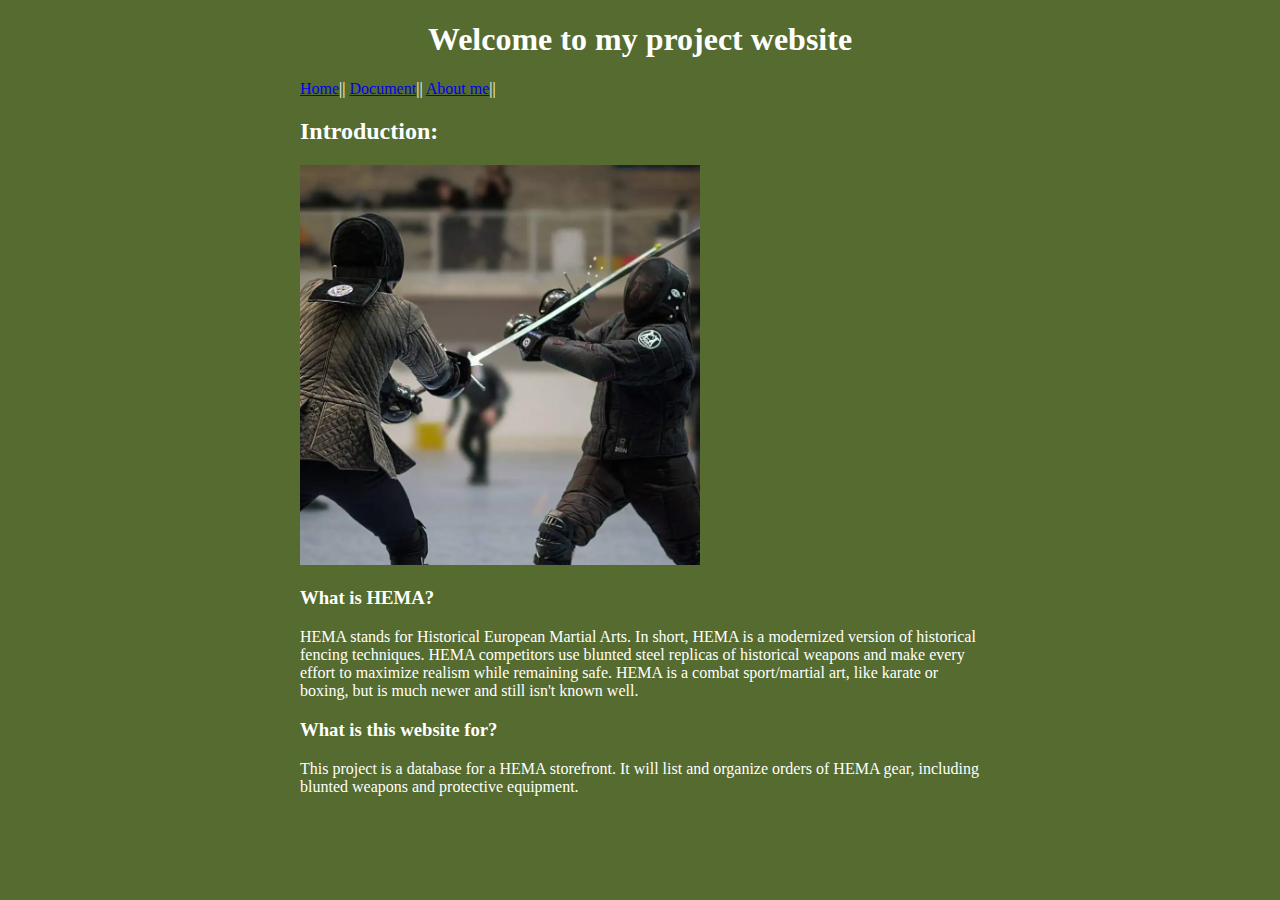
==== index.html @ e135e782 "Update and rename home.html to index.html" ====
<!DOCTYPE html>
<html lang="en">
<head>
    <title>This is an in-class practice</title>
    <link rel="stylesheet" href="styles.css">
</head>
<body>
    <h1><center>Welcome to my project website</center></h1>
    <a href= "index.html">Home</a>||
    <a href= "documents.html">Document</a>||
    <a href= "AboutMe.html">About me</a>||
    
    <h2>Introduction:</h2>
    <img src="HEMAGear.webp" alt="HEMA fencing example" width="400" height="400">
    <h3>What is HEMA?</h3>
    <p>
        HEMA stands for Historical European Martial Arts. In short, HEMA is a modernized version of historical fencing techniques.
        HEMA competitors use blunted steel replicas of historical weapons and make every effort to maximize realism while remaining safe.
        HEMA is a combat sport/martial art, like karate or boxing, but is much newer and still isn't known well.
        
    </p>
    <h3>What is this website for?</h3>
    <p>
        This project is a database for a HEMA storefront. It will list and organize orders of HEMA gear,
        including blunted weapons and protective equipment.
    </p>
</body>
</html>
---- styles.css ----
body{
    margin-left: 300px;
    margin-right: 300px;
    background-color: darkolivegreen;
    }
    h3, h2, h1, body{
    color: white;
}
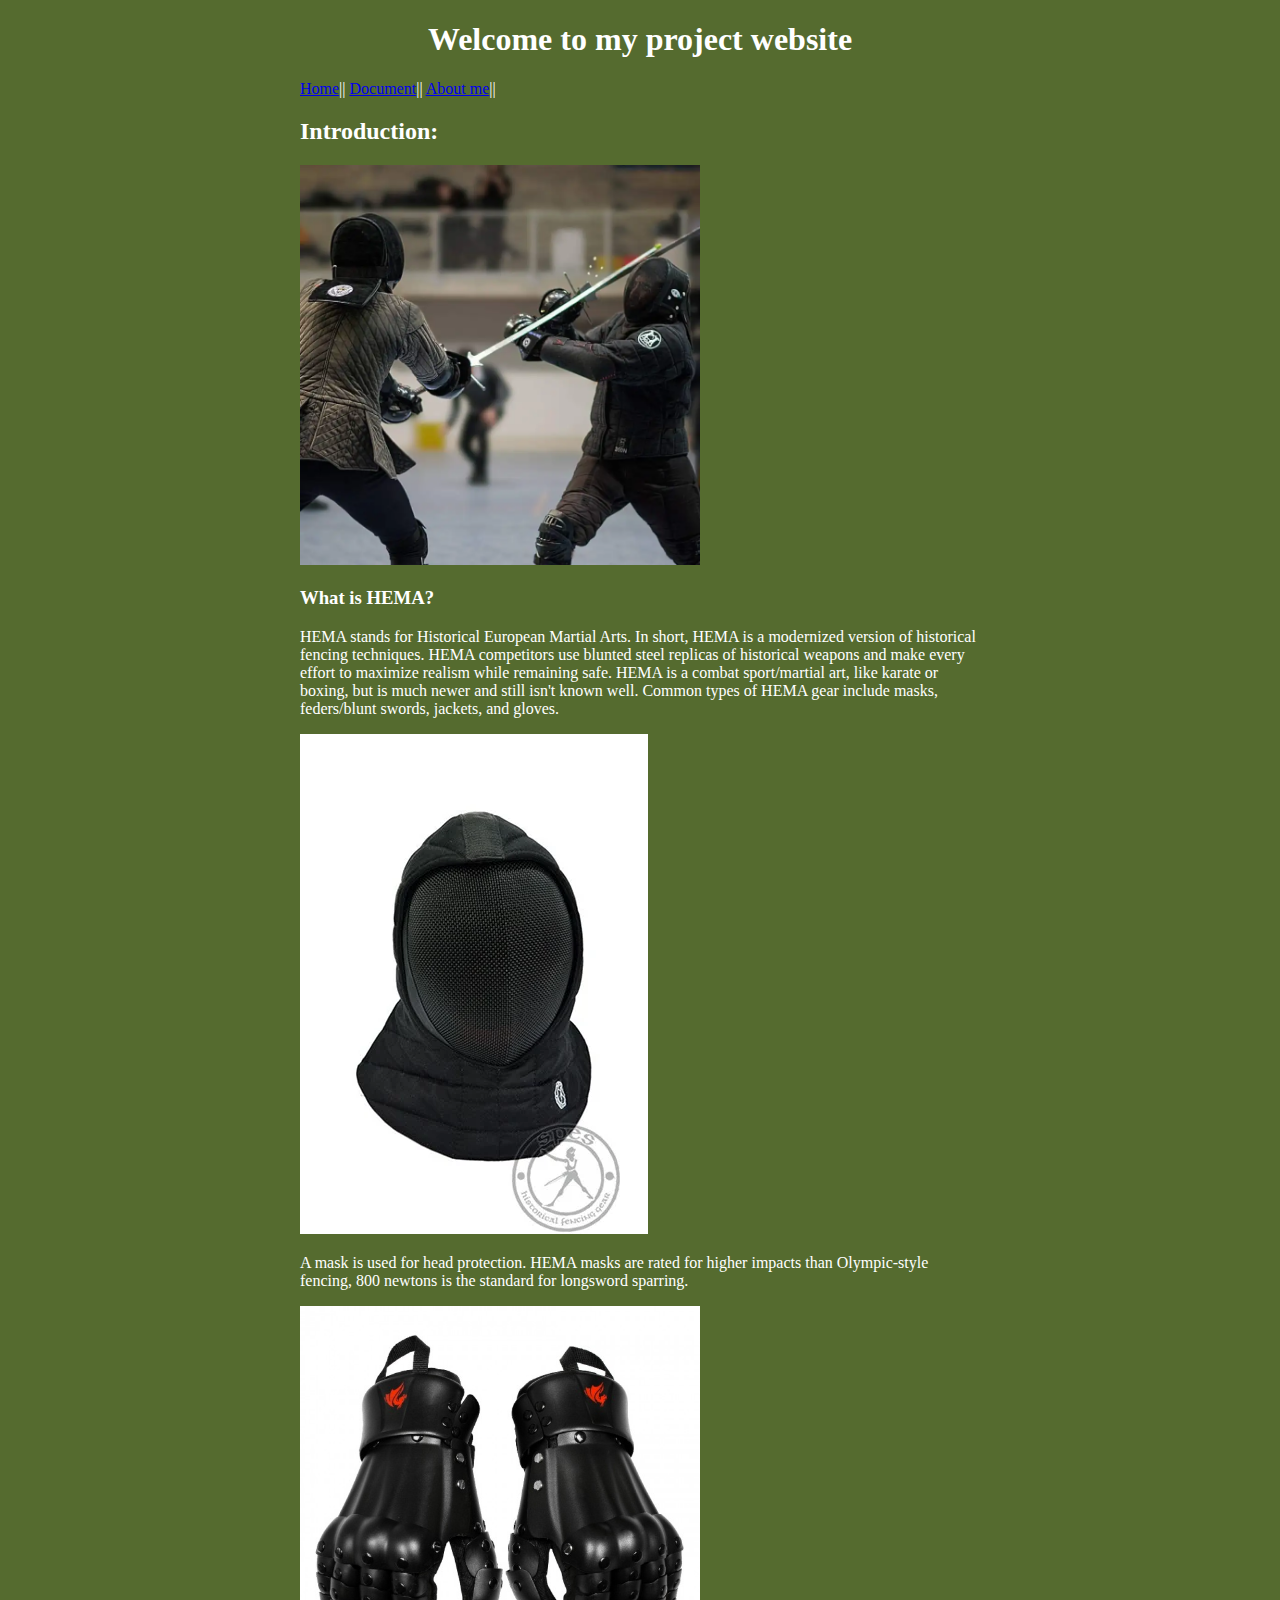
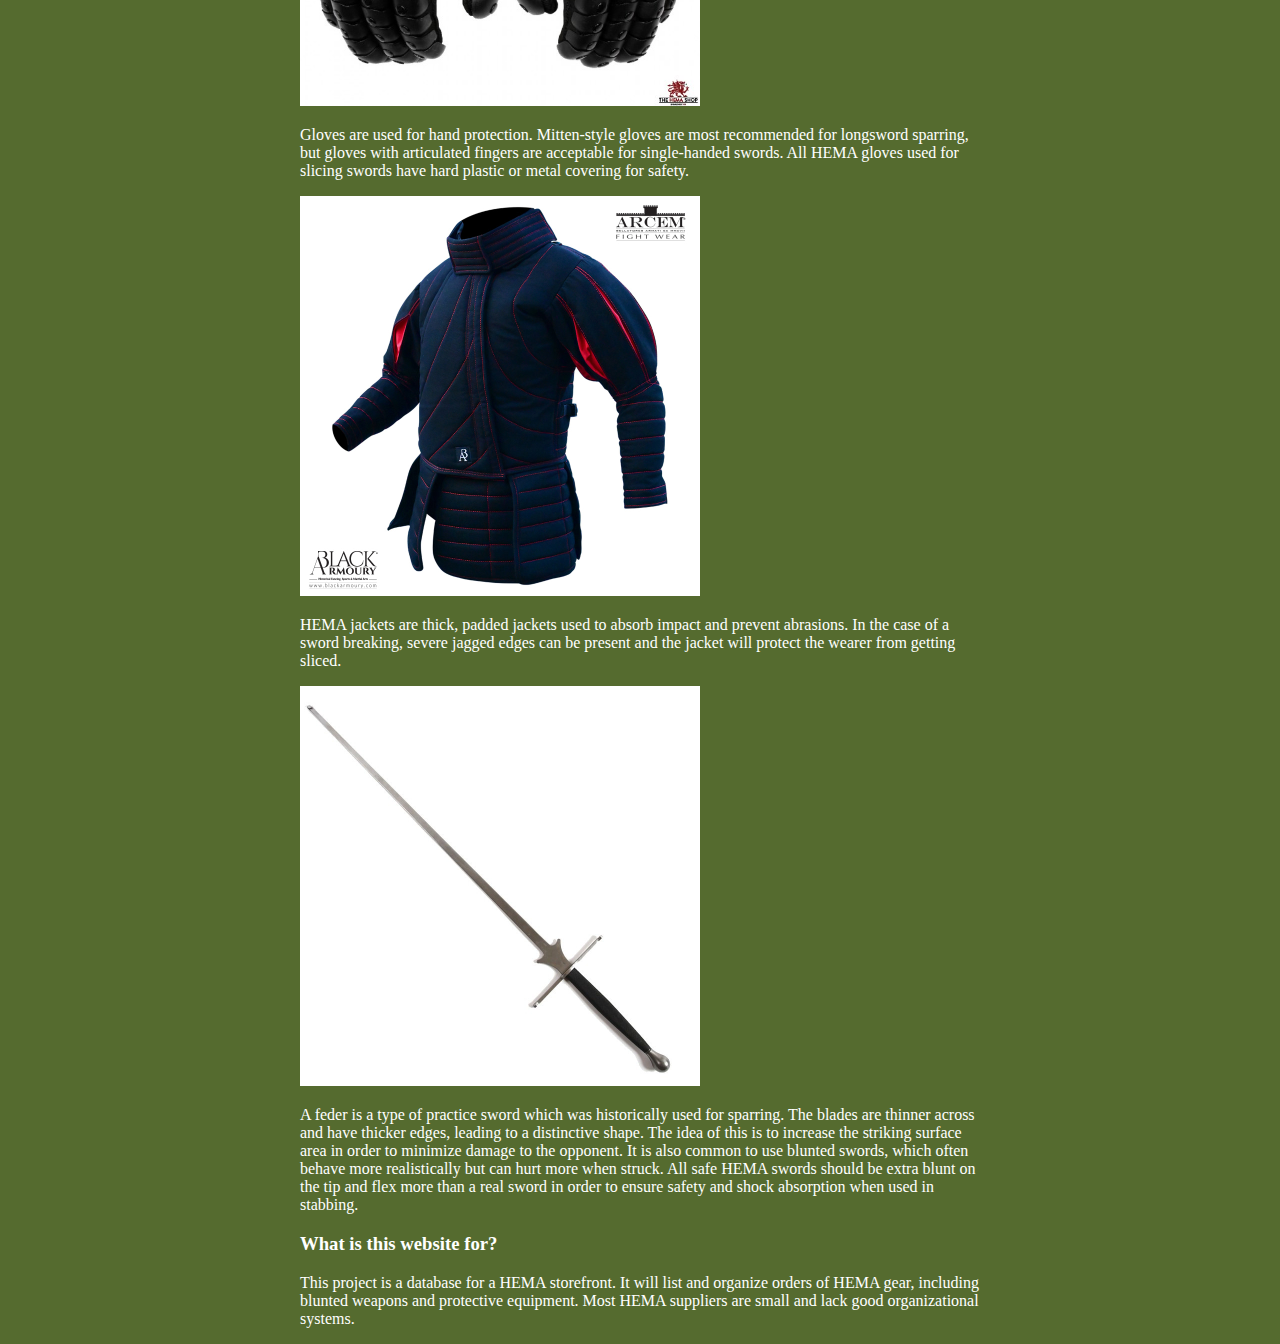
==== commit 82e1f328: "Add files via upload" ====
--- a/index.html
+++ b/index.html
@@ -1,7 +1,7 @@
 <!DOCTYPE html>
 <html lang="en">
 <head>
-    <title>This is an in-class practice</title>
+    <title>HEMA List Homepage</title>
     <link rel="stylesheet" href="styles.css">
 </head>
 <body>
@@ -17,12 +17,28 @@
         HEMA stands for Historical European Martial Arts. In short, HEMA is a modernized version of historical fencing techniques.
         HEMA competitors use blunted steel replicas of historical weapons and make every effort to maximize realism while remaining safe.
         HEMA is a combat sport/martial art, like karate or boxing, but is much newer and still isn't known well.
-        
+        Common types of HEMA gear include masks, feders/blunt swords, jackets, and gloves.        
     </p>
+    <img src="SPES-Head.Trinity-2.webp">
+    <p>A mask is used for head protection. HEMA masks are rated for higher impacts than Olympic-style fencing, 
+        800 newtons is the standard for longsword sparring.</p>
+    <img src="Sparringgloves.jpg" width="400" height="400">
+    <p>Gloves are used for hand protection. Mitten-style gloves are most recommended for longsword sparring, 
+        but gloves with articulated fingers are acceptable for single-handed swords. 
+        All HEMA gloves used for slicing swords have hard plastic or metal covering for safety.</p>
+    <img src="arcem-heavy-hema-jacket-v1-800n.jpg" width="400" height="400">
+    <p>HEMA jackets are thick, padded jackets used to absorb impact and prevent abrasions. In the case of a sword breaking, 
+        severe jagged edges can be present and the jacket will protect the wearer from getting sliced.</p>
+    <img src="standard-feder-hema-sword-peter-regenyei.jpg" width="400" height="400">
+    <p>A feder is a type of practice sword which was historically used for sparring. The blades are thinner across and have thicker edges, 
+        leading to a distinctive shape. The idea of this is to increase the striking surface area in order to minimize damage to the opponent. 
+        It is also common to use blunted swords, which often behave more realistically but can hurt more when struck. 
+        All safe HEMA swords should be extra blunt on the tip and flex more than a real sword 
+        in order to ensure safety and shock absorption when used in stabbing.</p>
     <h3>What is this website for?</h3>
     <p>
         This project is a database for a HEMA storefront. It will list and organize orders of HEMA gear,
-        including blunted weapons and protective equipment.
+        including blunted weapons and protective equipment. Most HEMA suppliers are small and lack good organizational systems.
     </p>
 </body>
 </html>
